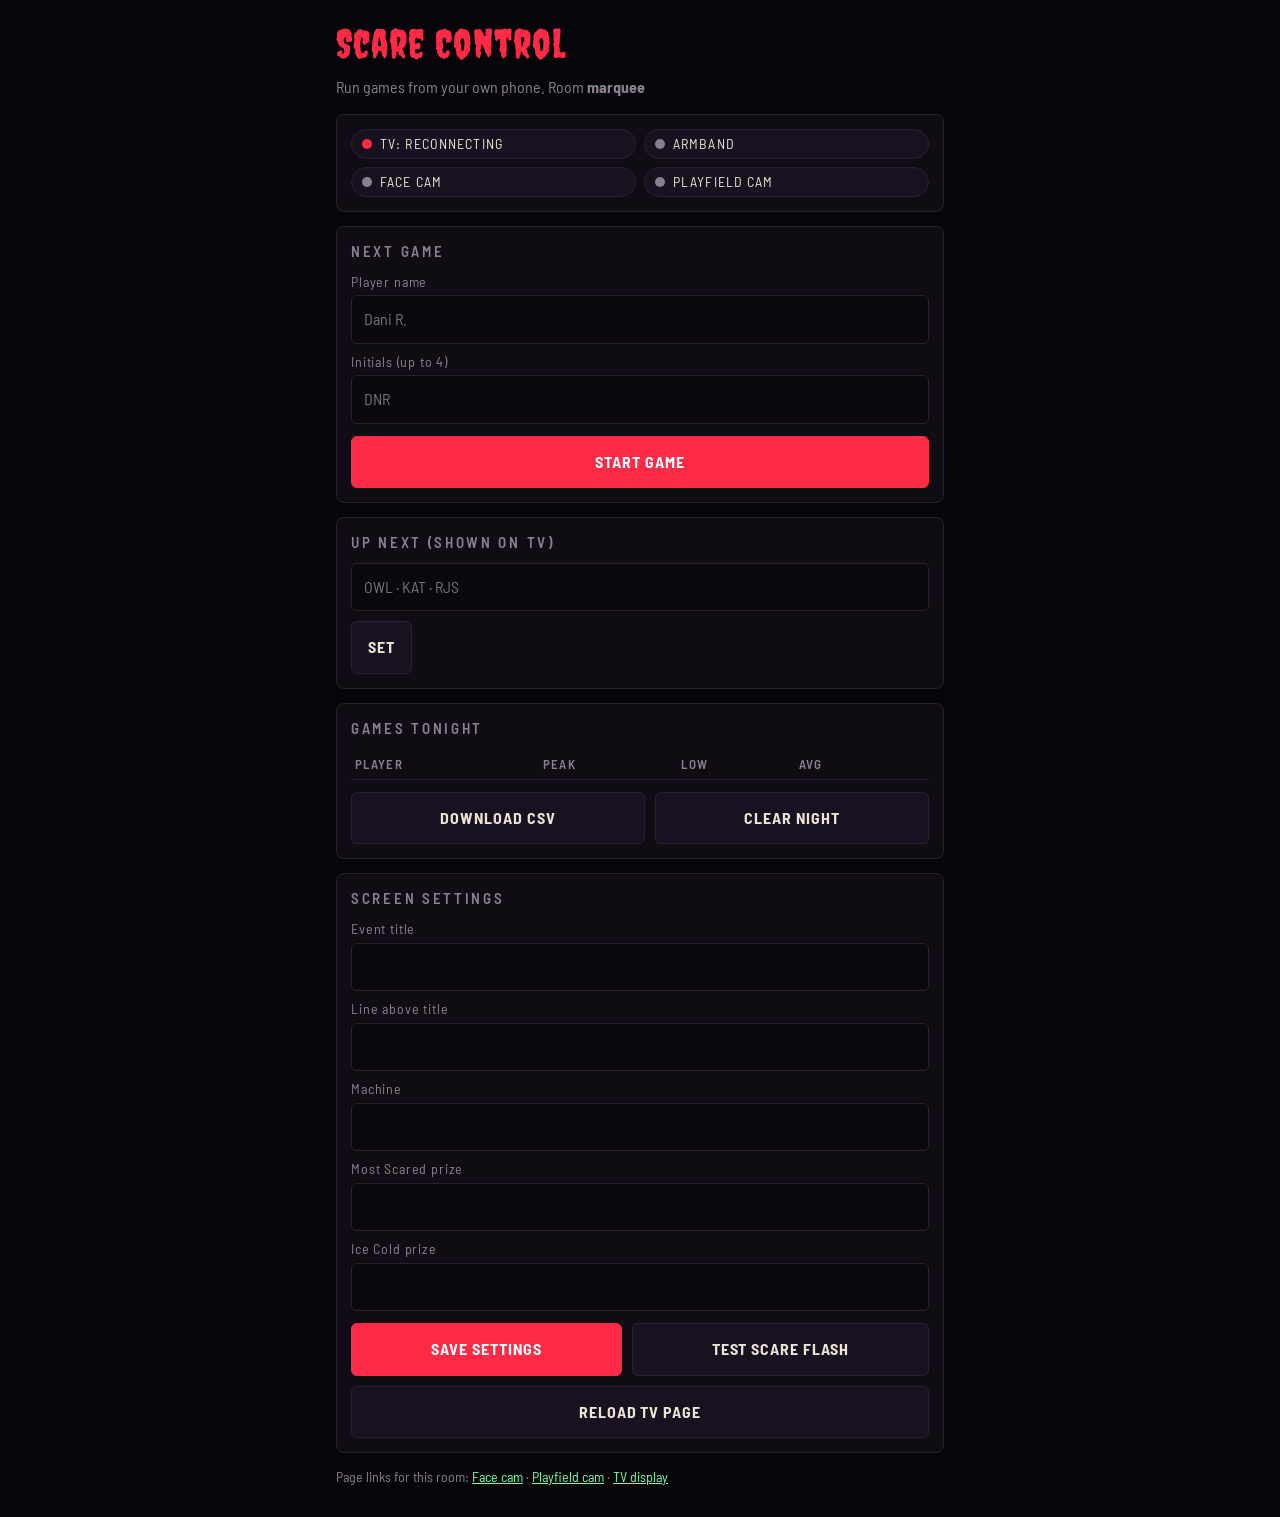
==== control.html @ bcbc5836 "Add PC-free scare mode web app Face cam, playfield cam, control and TV display pages that link over " ====
<!doctype html>
<html lang="en"><head>
<meta charset="utf-8"><meta name="viewport" content="width=device-width,initial-scale=1,viewport-fit=cover">
<title>Scare Mode · Control</title>
<link rel="stylesheet" href="https://fonts.googleapis.com/css2?family=Creepster&family=Big+Shoulders+Display:wght@900&family=Barlow+Semi+Condensed:wght@400;600;700&display=swap">
<link rel="stylesheet" href="phone.css">
<style>
.status{display:grid;grid-template-columns:1fr 1fr;gap:8px}
.now{font-family:"Big Shoulders Display",Impact,sans-serif;font-weight:900;font-size:34px;line-height:1.05;text-transform:uppercase}
.bpmline{display:flex;align-items:baseline;gap:10px}
.bpmline .big{font-size:72px}
</style>
</head><body>
<h1>Scare Control</h1>
<p class="sub">Run games from your own phone. Room <b id="room"></b></p>

<div class="card">
  <div class="status">
    <span class="pill" id="pTv"><i class="dot"></i><span>TV</span></span>
    <span class="pill" id="pBand"><i class="dot"></i><span>Armband</span></span>
    <span class="pill" id="pFace"><i class="dot"></i><span>Face cam</span></span>
    <span class="pill" id="pField"><i class="dot"></i><span>Playfield cam</span></span>
  </div>
</div>

<div class="card" id="idleCard">
  <h2>Next game</h2>
  <label for="name">Player name</label>
  <input id="name" autocomplete="off" placeholder="Dani R.">
  <label for="ini">Initials (up to 4)</label>
  <input id="ini" autocomplete="off" maxlength="4" placeholder="DNR" style="text-transform:uppercase">
  <div class="row" style="margin-top:12px"><button class="go" id="start">Start game</button></div>
</div>

<div class="card hide" id="liveCard">
  <h2>Now playing</h2>
  <div class="now" id="nowName"></div>
  <div class="bpmline"><div class="big" id="bpm">--</div><div class="muted">BPM now · peak <b id="peak">--</b> · <span id="time">0:00</span></div></div>
  <div class="row" style="margin-top:12px">
    <button class="cool" id="end">End game &amp; save</button>
    <button id="cancel">Discard</button>
  </div>
</div>

<div class="card">
  <h2>Up next (shown on TV)</h2>
  <div class="row"><input id="upNext" placeholder="OWL · KAT · RJS"><button id="saveNext" style="flex:0 0 auto">Set</button></div>
</div>

<div class="card">
  <h2>Games tonight</h2>
  <table><thead><tr><th>Player</th><th>Peak</th><th>Low</th><th>Avg</th><th></th></tr></thead><tbody id="games"></tbody></table>
  <div class="row" style="margin-top:12px">
    <button id="csv">Download CSV</button>
    <button id="clear">Clear night</button>
  </div>
</div>

<div class="card">
  <h2>Screen settings</h2>
  <label for="sEvent">Event title</label><input id="sEvent">
  <label for="sEyebrow">Line above title</label><input id="sEyebrow">
  <label for="sMachine">Machine</label><input id="sMachine">
  <label for="sPrizeHi">Most Scared prize</label><input id="sPrizeHi">
  <label for="sPrizeLo">Ice Cold prize</label><input id="sPrizeLo">
  <div class="row" style="margin-top:12px">
    <button class="go" id="saveSettings">Save settings</button>
    <button id="testScare">Test scare flash</button>
  </div>
  <div class="row" style="margin-top:10px"><button id="reloadTv">Reload TV page</button></div>
</div>

<p class="muted">Page links for this room: <a id="lFace">Face cam</a> · <a id="lField">Playfield cam</a> · <a id="lTv">TV display</a></p>

<script src="vendor/peerjs.min.js"></script>
<script src="common.js"></script>
<script>
const $ = id => document.getElementById(id);
$('room').textContent = SM.room;
$('lFace').href = SM.link('face.html'); $('lField').href = SM.link('field.html'); $('lTv').href = SM.link('display.html');
const BK = 'sm-backup-' + SM.room;
let S = null, synced = false, editing = false;
function pill(el, ok, text) { el.className = 'pill ' + (ok ? 'ok' : 'bad'); el.querySelector('span').textContent = text; }
const esc = s => String(s == null ? '' : s).replace(/[&<>"]/g, c => ({ '&': '&amp;', '<': '&lt;', '>': '&gt;', '"': '&quot;' }[c]));

const link = SM.client({
  role: 'control',
  onStatus: s => { pill($('pTv'), s === 'connected', 'TV: ' + s); if (s !== 'connected') synced = false; },
  onMessage: m => {
    if (m.t === 'state') {
      // If the TV lost its saved games (cleared browser), push our backup back
      let backup = null; try { backup = JSON.parse(localStorage.getItem(BK)); } catch (e) {}
      if (!synced && backup && (backup.updatedAt || 0) > (m.state.updatedAt || 0) && backup.games && backup.games.length > (m.state.games || []).length) {
        link.send({ t: 'restore', state: backup });
      }
      synced = true;
      S = m.state; try { localStorage.setItem(BK, JSON.stringify(S)); } catch (e) {}
      render(); live(m.live);
    } else if (m.t === 'live') live(m.live);
  }
});

function live(L) {
  if (!L) return;
  pill($('pBand'), L.band, L.band ? `Armband: ${L.bpm} bpm` : 'Armband: offline');
  pill($('pFace'), L.face, L.face ? 'Face cam: live' : 'Face cam: off');
  pill($('pField'), L.field, L.field ? 'Playfield cam: live' : 'Playfield cam: off');
  $('bpm').textContent = L.bpm || '--';
}

function render() {
  if (!S) return;
  const c = S.current;
  $('idleCard').classList.toggle('hide', !!c); $('liveCard').classList.toggle('hide', !c);
  if (c) { $('nowName').textContent = (c.name || '') + (c.ini ? ' · ' + c.ini : ''); $('peak').textContent = c.peak || '--'; }
  if (!editing) {
    $('sEvent').value = S.event; $('sEyebrow').value = S.eyebrow; $('sMachine').value = S.machine;
    $('sPrizeHi').value = S.prizeHi; $('sPrizeLo').value = S.prizeLo;
    if (document.activeElement !== $('upNext')) $('upNext').value = S.upNext || '';
  }
  const games = [...S.games].sort((a, b) => b.peak - a.peak);
  $('games').innerHTML = games.length ? games.map(g => `<tr><td>${esc(g.ini || '')} ${esc(g.name)}</td><td>${g.peak}</td><td>${g.low}</td><td>${g.avg}</td><td><button data-del="${g.id}">Delete</button></td></tr>`).join('')
    : '<tr><td colspan="5" class="muted">No games yet</td></tr>';
}
setInterval(() => { if (S && S.current) { const el = Math.floor((Date.now() - S.current.start) / 1000); $('time').textContent = `${Math.floor(el / 60)}:${String(el % 60).padStart(2, '0')}`; } }, 500);

$('games').onclick = e => { const id = e.target.dataset.del; if (id && confirm('Delete this game?')) link.send({ t: 'delete', id }); };
$('start').onclick = () => {
  const name = $('name').value.trim(), ini = $('ini').value.trim().toUpperCase();
  if (!name && !ini) { $('name').focus(); return; }
  if (!link.isConnected()) { alert('Not connected to the TV yet.'); return; }
  link.send({ t: 'start', name, ini }); $('name').value = ''; $('ini').value = '';
};
$('end').onclick = () => link.send({ t: 'end' });
$('cancel').onclick = () => { if (confirm('Discard this game without saving?')) link.send({ t: 'cancel' }); };
$('saveNext').onclick = () => link.send({ t: 'settings', upNext: $('upNext').value.trim() });
$('clear').onclick = () => { if (confirm('Clear every game from tonight? Download the CSV first if you need it.')) link.send({ t: 'clear' }); };
$('testScare').onclick = () => link.send({ t: 'testScare' });
$('reloadTv').onclick = () => link.send({ t: 'reload' });
['sEvent', 'sEyebrow', 'sMachine', 'sPrizeHi', 'sPrizeLo'].forEach(id => { $(id).onfocus = () => editing = true; });
$('saveSettings').onclick = () => {
  editing = false;
  link.send({ t: 'settings', event: $('sEvent').value, eyebrow: $('sEyebrow').value, machine: $('sMachine').value, prizeHi: $('sPrizeHi').value, prizeLo: $('sPrizeLo').value });
};
$('csv').onclick = () => {
  if (!S) return;
  const rows = [['initials', 'name', 'peak_bpm', 'low_bpm', 'avg_bpm', 'seconds', 'ended_at']].concat(
    S.games.map(g => [g.ini, g.name, g.peak, g.low, g.avg, g.dur, new Date(g.at).toISOString()]));
  const csv = rows.map(r => r.map(v => `"${String(v ?? '').replace(/"/g, '""')}"`).join(',')).join('\n');
  const a = document.createElement('a'); a.href = URL.createObjectURL(new Blob([csv], { type: 'text/csv' }));
  a.download = `scare-mode-${SM.room}-${new Date().toISOString().slice(0, 10)}.csv`; a.click();
};
</script>
</body></html>
---- phone.css ----
:root{--void:#060509;--crypt:#100c13;--crypt-2:#181220;--line:#2a2130;--bone:#ece4d6;--ash:#8a7f8f;--blood:#ff2a45;--ember:#ff8a3d;--ecto:#6dffb0;color-scheme:dark}
*{box-sizing:border-box}
html,body{margin:0;background:var(--void);color:var(--bone);font:16px/1.4 "Barlow Semi Condensed","Arial Narrow",system-ui,sans-serif}
body{padding:16px;padding-top:max(16px,env(safe-area-inset-top));padding-bottom:max(16px,env(safe-area-inset-bottom));max-width:640px;margin:0 auto}
h1{font-family:"Creepster",Impact,fantasy;color:var(--blood);font-weight:400;font-size:40px;margin:0 0 4px;letter-spacing:1px}
.sub{color:var(--ash);margin:0 0 16px}
.card{background:var(--crypt);border:1px solid var(--line);border-radius:8px;padding:14px;margin-bottom:14px}
.card h2{margin:0 0 10px;font-size:15px;letter-spacing:.18em;text-transform:uppercase;color:var(--ash);font-weight:600}
button{font:inherit;font-weight:700;letter-spacing:.06em;text-transform:uppercase;border:0;border-radius:6px;padding:14px 16px;background:var(--crypt-2);color:var(--bone);border:1px solid var(--line);cursor:pointer;min-height:48px}
button.go{background:var(--blood);border-color:var(--blood);color:#fff}
button.cool{background:var(--ecto);border-color:var(--ecto);color:var(--void)}
button:disabled{opacity:.4}
.row{display:flex;gap:10px;flex-wrap:wrap;align-items:center}
.row>*{flex:1 1 auto}
input,select{font:inherit;width:100%;padding:12px;border-radius:6px;border:1px solid var(--line);background:#0a080d;color:var(--bone);min-height:48px}
label{display:block;font-size:14px;color:var(--ash);margin:8px 0 4px;letter-spacing:.06em}
.pill{display:inline-flex;align-items:center;gap:8px;font-size:14px;letter-spacing:.08em;text-transform:uppercase;padding:4px 10px;border-radius:99px;background:var(--crypt-2);border:1px solid var(--line)}
.dot{width:10px;height:10px;border-radius:50%;background:var(--ash)}
.ok .dot{background:var(--ecto);box-shadow:0 0 8px var(--ecto)}
.bad .dot{background:var(--blood)}
.warn .dot{background:var(--ember)}
video{width:100%;border-radius:8px;background:#000;display:block}
.big{font-family:"Big Shoulders Display",Impact,sans-serif;font-weight:900;font-size:96px;line-height:.9;color:var(--blood)}
.muted{color:var(--ash);font-size:14px}
.hide{display:none!important}
table{width:100%;border-collapse:collapse;font-size:15px}
td,th{padding:6px 4px;border-bottom:1px solid var(--line);text-align:left}
th{color:var(--ash);font-weight:600;font-size:13px;letter-spacing:.1em;text-transform:uppercase}
td button{min-height:0;padding:6px 10px;font-size:12px}
a{color:var(--ecto)}
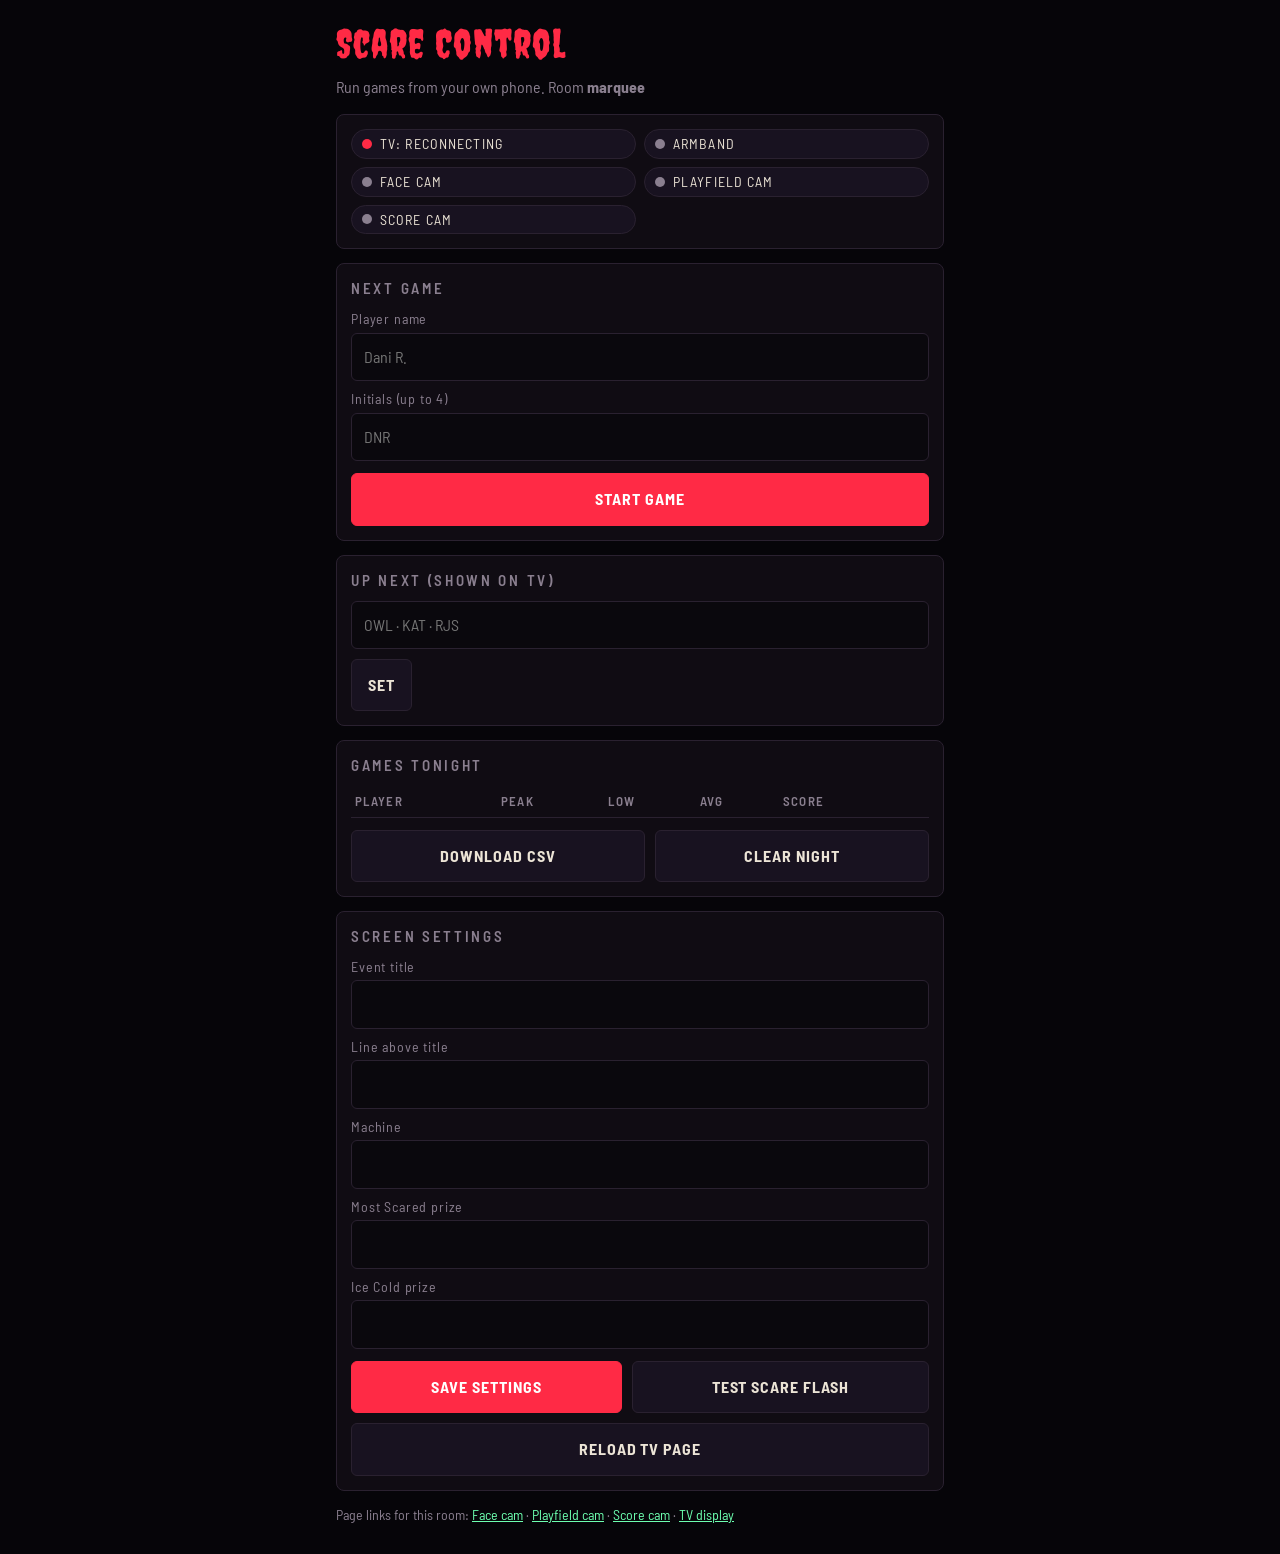
==== commit ca7a84c6: "Add score cam: in-browser score reading from the backbox display New score.html phone page reads the" ====
--- a/control.html
+++ b/control.html
@@ -20,6 +20,7 @@
     <span class="pill" id="pBand"><i class="dot"></i><span>Armband</span></span>
     <span class="pill" id="pFace"><i class="dot"></i><span>Face cam</span></span>
     <span class="pill" id="pField"><i class="dot"></i><span>Playfield cam</span></span>
+    <span class="pill" id="pScore"><i class="dot"></i><span>Score cam</span></span>
   </div>
 </div>
 
@@ -36,6 +37,8 @@
   <h2>Now playing</h2>
   <div class="now" id="nowName"></div>
   <div class="bpmline"><div class="big" id="bpm">--</div><div class="muted">BPM now · peak <b id="peak">--</b> · <span id="time">0:00</span></div></div>
+  <div class="muted">Score <b id="liveScore" style="color:var(--ecto);font-size:20px">--</b></div>
+  <div class="row" style="margin-top:8px"><input id="fixScore" inputmode="numeric" autocomplete="off" placeholder="Correct the score (optional)"><button id="setScore" style="flex:0 0 auto">Set</button></div>
   <div class="row" style="margin-top:12px">
     <button class="cool" id="end">End game &amp; save</button>
     <button id="cancel">Discard</button>
@@ -49,7 +52,7 @@
 
 <div class="card">
   <h2>Games tonight</h2>
-  <table><thead><tr><th>Player</th><th>Peak</th><th>Low</th><th>Avg</th><th></th></tr></thead><tbody id="games"></tbody></table>
+  <table><thead><tr><th>Player</th><th>Peak</th><th>Low</th><th>Avg</th><th>Score</th><th></th></tr></thead><tbody id="games"></tbody></table>
   <div class="row" style="margin-top:12px">
     <button id="csv">Download CSV</button>
     <button id="clear">Clear night</button>
@@ -70,14 +73,14 @@
   <div class="row" style="margin-top:10px"><button id="reloadTv">Reload TV page</button></div>
 </div>
 
-<p class="muted">Page links for this room: <a id="lFace">Face cam</a> · <a id="lField">Playfield cam</a> · <a id="lTv">TV display</a></p>
+<p class="muted">Page links for this room: <a id="lFace">Face cam</a> · <a id="lField">Playfield cam</a> · <a id="lScore">Score cam</a> · <a id="lTv">TV display</a></p>
 
 <script src="vendor/peerjs.min.js"></script>
 <script src="common.js"></script>
 <script>
 const $ = id => document.getElementById(id);
 $('room').textContent = SM.room;
-$('lFace').href = SM.link('face.html'); $('lField').href = SM.link('field.html'); $('lTv').href = SM.link('display.html');
+$('lFace').href = SM.link('face.html'); $('lField').href = SM.link('field.html'); $('lScore').href = SM.link('score.html'); $('lTv').href = SM.link('display.html');
 const BK = 'sm-backup-' + SM.room;
 let S = null, synced = false, editing = false;
 function pill(el, ok, text) { el.className = 'pill ' + (ok ? 'ok' : 'bad'); el.querySelector('span').textContent = text; }
@@ -105,7 +108,9 @@
   pill($('pBand'), L.band, L.band ? `Armband: ${L.bpm} bpm` : 'Armband: offline');
   pill($('pFace'), L.face, L.face ? 'Face cam: live' : 'Face cam: off');
   pill($('pField'), L.field, L.field ? 'Playfield cam: live' : 'Playfield cam: off');
+  pill($('pScore'), L.scoreCam, L.scoreCam ? 'Score cam: live' : 'Score cam: off');
   $('bpm').textContent = L.bpm || '--';
+  $('liveScore').textContent = L.score == null ? '--' : L.score.toLocaleString('en-US');
 }
 
 function render() {
@@ -119,8 +124,8 @@
     if (document.activeElement !== $('upNext')) $('upNext').value = S.upNext || '';
   }
   const games = [...S.games].sort((a, b) => b.peak - a.peak);
-  $('games').innerHTML = games.length ? games.map(g => `<tr><td>${esc(g.ini || '')} ${esc(g.name)}</td><td>${g.peak}</td><td>${g.low}</td><td>${g.avg}</td><td><button data-del="${g.id}">Delete</button></td></tr>`).join('')
-    : '<tr><td colspan="5" class="muted">No games yet</td></tr>';
+  $('games').innerHTML = games.length ? games.map(g => `<tr><td>${esc(g.ini || '')} ${esc(g.name)}</td><td>${g.peak}</td><td>${g.low}</td><td>${g.avg}</td><td>${g.score == null ? '' : Number(g.score).toLocaleString('en-US')}</td><td><button data-del="${g.id}">Delete</button></td></tr>`).join('')
+    : '<tr><td colspan="6" class="muted">No games yet</td></tr>';
 }
 setInterval(() => { if (S && S.current) { const el = Math.floor((Date.now() - S.current.start) / 1000); $('time').textContent = `${Math.floor(el / 60)}:${String(el % 60).padStart(2, '0')}`; } }, 500);
 
@@ -132,6 +137,7 @@
   link.send({ t: 'start', name, ini }); $('name').value = ''; $('ini').value = '';
 };
 $('end').onclick = () => link.send({ t: 'end' });
+$('setScore').onclick = () => { const v = $('fixScore').value.replace(/\D/g, ''); if (!v) return; link.send({ t: 'setScore', v: Number(v) }); $('fixScore').value = ''; };
 $('cancel').onclick = () => { if (confirm('Discard this game without saving?')) link.send({ t: 'cancel' }); };
 $('saveNext').onclick = () => link.send({ t: 'settings', upNext: $('upNext').value.trim() });
 $('clear').onclick = () => { if (confirm('Clear every game from tonight? Download the CSV first if you need it.')) link.send({ t: 'clear' }); };
@@ -144,8 +150,8 @@
 };
 $('csv').onclick = () => {
   if (!S) return;
-  const rows = [['initials', 'name', 'peak_bpm', 'low_bpm', 'avg_bpm', 'seconds', 'ended_at']].concat(
-    S.games.map(g => [g.ini, g.name, g.peak, g.low, g.avg, g.dur, new Date(g.at).toISOString()]));
+  const rows = [['initials', 'name', 'peak_bpm', 'low_bpm', 'avg_bpm', 'score', 'modes', 'seconds', 'ended_at']].concat(
+    S.games.map(g => [g.ini, g.name, g.peak, g.low, g.avg, g.score ?? '', Object.entries(g.modes || {}).map(([k, n]) => n > 1 ? `${k} x${n}` : k).join('; '), g.dur, new Date(g.at).toISOString()]));
   const csv = rows.map(r => r.map(v => `"${String(v ?? '').replace(/"/g, '""')}"`).join(',')).join('\n');
   const a = document.createElement('a'); a.href = URL.createObjectURL(new Blob([csv], { type: 'text/csv' }));
   a.download = `scare-mode-${SM.room}-${new Date().toISOString().slice(0, 10)}.csv`; a.click();
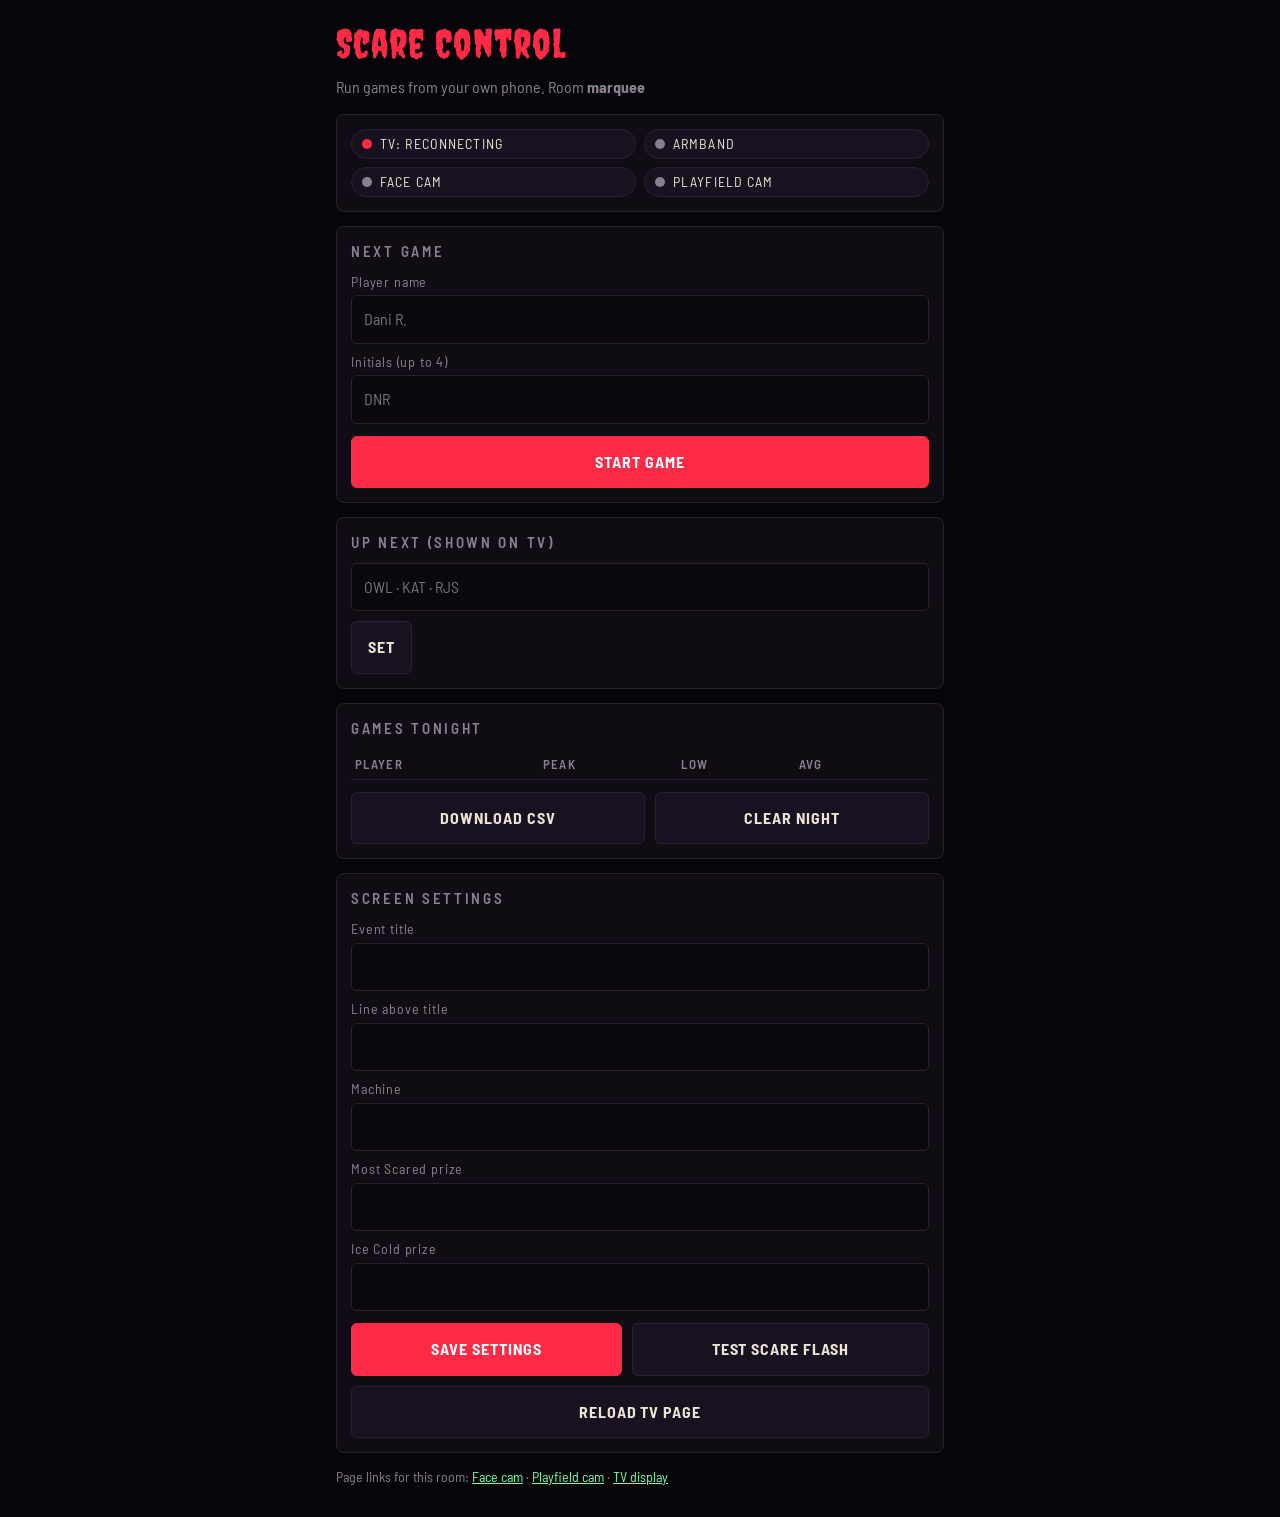
==== commit b5098d2d: "Add Marquee Arcade favicon and home-screen icon to all pages Co-Authored-By: Claude Opus 5.5 <norepl" ====
--- a/control.html
+++ b/control.html
@@ -1,5 +1,6 @@
 <!doctype html>
 <html lang="en"><head>
+<link rel="icon" href="favicon.ico" sizes="any"><link rel="icon" type="image/png" href="icon-192.png"><link rel="apple-touch-icon" href="apple-touch-icon.png">
 <meta charset="utf-8"><meta name="viewport" content="width=device-width,initial-scale=1,viewport-fit=cover">
 <title>Scare Mode · Control</title>
 <link rel="stylesheet" href="https://fonts.googleapis.com/css2?family=Creepster&family=Big+Shoulders+Display:wght@900&family=Barlow+Semi+Condensed:wght@400;600;700&display=swap">
@@ -20,7 +21,6 @@
     <span class="pill" id="pBand"><i class="dot"></i><span>Armband</span></span>
     <span class="pill" id="pFace"><i class="dot"></i><span>Face cam</span></span>
     <span class="pill" id="pField"><i class="dot"></i><span>Playfield cam</span></span>
-    <span class="pill" id="pScore"><i class="dot"></i><span>Score cam</span></span>
   </div>
 </div>
 
@@ -37,8 +37,6 @@
   <h2>Now playing</h2>
   <div class="now" id="nowName"></div>
   <div class="bpmline"><div class="big" id="bpm">--</div><div class="muted">BPM now · peak <b id="peak">--</b> · <span id="time">0:00</span></div></div>
-  <div class="muted">Score <b id="liveScore" style="color:var(--ecto);font-size:20px">--</b></div>
-  <div class="row" style="margin-top:8px"><input id="fixScore" inputmode="numeric" autocomplete="off" placeholder="Correct the score (optional)"><button id="setScore" style="flex:0 0 auto">Set</button></div>
   <div class="row" style="margin-top:12px">
     <button class="cool" id="end">End game &amp; save</button>
     <button id="cancel">Discard</button>
@@ -52,7 +50,7 @@
 
 <div class="card">
   <h2>Games tonight</h2>
-  <table><thead><tr><th>Player</th><th>Peak</th><th>Low</th><th>Avg</th><th>Score</th><th></th></tr></thead><tbody id="games"></tbody></table>
+  <table><thead><tr><th>Player</th><th>Peak</th><th>Low</th><th>Avg</th><th></th></tr></thead><tbody id="games"></tbody></table>
   <div class="row" style="margin-top:12px">
     <button id="csv">Download CSV</button>
     <button id="clear">Clear night</button>
@@ -73,14 +71,14 @@
   <div class="row" style="margin-top:10px"><button id="reloadTv">Reload TV page</button></div>
 </div>
 
-<p class="muted">Page links for this room: <a id="lFace">Face cam</a> · <a id="lField">Playfield cam</a> · <a id="lScore">Score cam</a> · <a id="lTv">TV display</a></p>
+<p class="muted">Page links for this room: <a id="lFace">Face cam</a> · <a id="lField">Playfield cam</a> · <a id="lTv">TV display</a></p>
 
 <script src="vendor/peerjs.min.js"></script>
 <script src="common.js"></script>
 <script>
 const $ = id => document.getElementById(id);
 $('room').textContent = SM.room;
-$('lFace').href = SM.link('face.html'); $('lField').href = SM.link('field.html'); $('lScore').href = SM.link('score.html'); $('lTv').href = SM.link('display.html');
+$('lFace').href = SM.link('face.html'); $('lField').href = SM.link('field.html'); $('lTv').href = SM.link('display.html');
 const BK = 'sm-backup-' + SM.room;
 let S = null, synced = false, editing = false;
 function pill(el, ok, text) { el.className = 'pill ' + (ok ? 'ok' : 'bad'); el.querySelector('span').textContent = text; }
@@ -108,9 +106,7 @@
   pill($('pBand'), L.band, L.band ? `Armband: ${L.bpm} bpm` : 'Armband: offline');
   pill($('pFace'), L.face, L.face ? 'Face cam: live' : 'Face cam: off');
   pill($('pField'), L.field, L.field ? 'Playfield cam: live' : 'Playfield cam: off');
-  pill($('pScore'), L.scoreCam, L.scoreCam ? 'Score cam: live' : 'Score cam: off');
   $('bpm').textContent = L.bpm || '--';
-  $('liveScore').textContent = L.score == null ? '--' : L.score.toLocaleString('en-US');
 }
 
 function render() {
@@ -124,8 +120,8 @@
     if (document.activeElement !== $('upNext')) $('upNext').value = S.upNext || '';
   }
   const games = [...S.games].sort((a, b) => b.peak - a.peak);
-  $('games').innerHTML = games.length ? games.map(g => `<tr><td>${esc(g.ini || '')} ${esc(g.name)}</td><td>${g.peak}</td><td>${g.low}</td><td>${g.avg}</td><td>${g.score == null ? '' : Number(g.score).toLocaleString('en-US')}</td><td><button data-del="${g.id}">Delete</button></td></tr>`).join('')
-    : '<tr><td colspan="6" class="muted">No games yet</td></tr>';
+  $('games').innerHTML = games.length ? games.map(g => `<tr><td>${esc(g.ini || '')} ${esc(g.name)}</td><td>${g.peak}</td><td>${g.low}</td><td>${g.avg}</td><td><button data-del="${g.id}">Delete</button></td></tr>`).join('')
+    : '<tr><td colspan="5" class="muted">No games yet</td></tr>';
 }
 setInterval(() => { if (S && S.current) { const el = Math.floor((Date.now() - S.current.start) / 1000); $('time').textContent = `${Math.floor(el / 60)}:${String(el % 60).padStart(2, '0')}`; } }, 500);
 
@@ -137,7 +133,6 @@
   link.send({ t: 'start', name, ini }); $('name').value = ''; $('ini').value = '';
 };
 $('end').onclick = () => link.send({ t: 'end' });
-$('setScore').onclick = () => { const v = $('fixScore').value.replace(/\D/g, ''); if (!v) return; link.send({ t: 'setScore', v: Number(v) }); $('fixScore').value = ''; };
 $('cancel').onclick = () => { if (confirm('Discard this game without saving?')) link.send({ t: 'cancel' }); };
 $('saveNext').onclick = () => link.send({ t: 'settings', upNext: $('upNext').value.trim() });
 $('clear').onclick = () => { if (confirm('Clear every game from tonight? Download the CSV first if you need it.')) link.send({ t: 'clear' }); };
@@ -150,8 +145,8 @@
 };
 $('csv').onclick = () => {
   if (!S) return;
-  const rows = [['initials', 'name', 'peak_bpm', 'low_bpm', 'avg_bpm', 'score', 'modes', 'seconds', 'ended_at']].concat(
-    S.games.map(g => [g.ini, g.name, g.peak, g.low, g.avg, g.score ?? '', Object.entries(g.modes || {}).map(([k, n]) => n > 1 ? `${k} x${n}` : k).join('; '), g.dur, new Date(g.at).toISOString()]));
+  const rows = [['initials', 'name', 'peak_bpm', 'low_bpm', 'avg_bpm', 'seconds', 'ended_at']].concat(
+    S.games.map(g => [g.ini, g.name, g.peak, g.low, g.avg, g.dur, new Date(g.at).toISOString()]));
   const csv = rows.map(r => r.map(v => `"${String(v ?? '').replace(/"/g, '""')}"`).join(',')).join('\n');
   const a = document.createElement('a'); a.href = URL.createObjectURL(new Blob([csv], { type: 'text/csv' }));
   a.download = `scare-mode-${SM.room}-${new Date().toISOString().slice(0, 10)}.csv`; a.click();
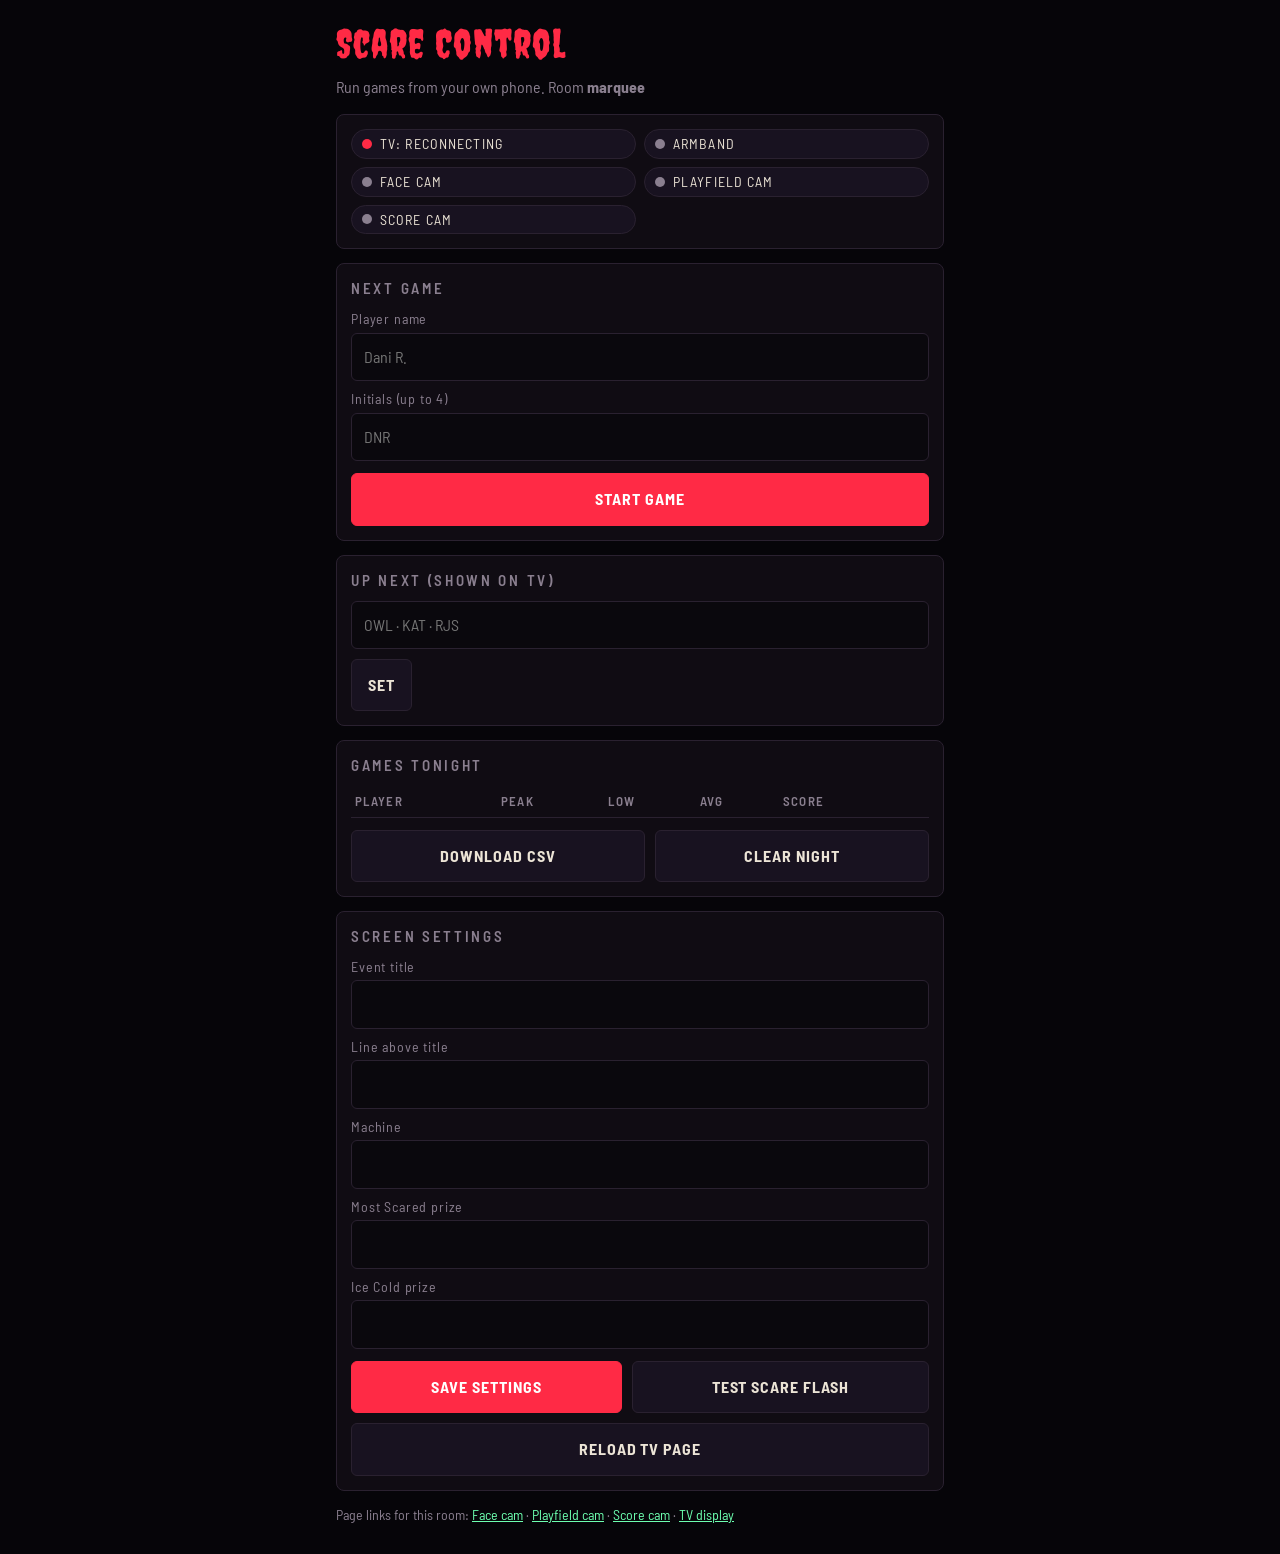
==== commit 745fb2cb: "Merge main into score cam branch; match new phone-page conventions Resolve display.html conflict (ke" ====
--- a/control.html
+++ b/control.html
@@ -21,6 +21,7 @@
     <span class="pill" id="pBand"><i class="dot"></i><span>Armband</span></span>
     <span class="pill" id="pFace"><i class="dot"></i><span>Face cam</span></span>
     <span class="pill" id="pField"><i class="dot"></i><span>Playfield cam</span></span>
+    <span class="pill" id="pScore"><i class="dot"></i><span>Score cam</span></span>
   </div>
 </div>
 
@@ -37,6 +38,8 @@
   <h2>Now playing</h2>
   <div class="now" id="nowName"></div>
   <div class="bpmline"><div class="big" id="bpm">--</div><div class="muted">BPM now · peak <b id="peak">--</b> · <span id="time">0:00</span></div></div>
+  <div class="muted">Score <b id="liveScore" style="color:var(--ecto);font-size:20px">--</b></div>
+  <div class="row" style="margin-top:8px"><input id="fixScore" inputmode="numeric" autocomplete="off" placeholder="Correct the score (optional)"><button id="setScore" style="flex:0 0 auto">Set</button></div>
   <div class="row" style="margin-top:12px">
     <button class="cool" id="end">End game &amp; save</button>
     <button id="cancel">Discard</button>
@@ -50,7 +53,7 @@
 
 <div class="card">
   <h2>Games tonight</h2>
-  <table><thead><tr><th>Player</th><th>Peak</th><th>Low</th><th>Avg</th><th></th></tr></thead><tbody id="games"></tbody></table>
+  <table><thead><tr><th>Player</th><th>Peak</th><th>Low</th><th>Avg</th><th>Score</th><th></th></tr></thead><tbody id="games"></tbody></table>
   <div class="row" style="margin-top:12px">
     <button id="csv">Download CSV</button>
     <button id="clear">Clear night</button>
@@ -71,14 +74,14 @@
   <div class="row" style="margin-top:10px"><button id="reloadTv">Reload TV page</button></div>
 </div>
 
-<p class="muted">Page links for this room: <a id="lFace">Face cam</a> · <a id="lField">Playfield cam</a> · <a id="lTv">TV display</a></p>
+<p class="muted">Page links for this room: <a id="lFace">Face cam</a> · <a id="lField">Playfield cam</a> · <a id="lScore">Score cam</a> · <a id="lTv">TV display</a></p>
 
 <script src="vendor/peerjs.min.js"></script>
 <script src="common.js"></script>
 <script>
 const $ = id => document.getElementById(id);
 $('room').textContent = SM.room;
-$('lFace').href = SM.link('face.html'); $('lField').href = SM.link('field.html'); $('lTv').href = SM.link('display.html');
+$('lFace').href = SM.link('face.html'); $('lField').href = SM.link('field.html'); $('lScore').href = SM.link('score.html'); $('lTv').href = SM.link('display.html');
 const BK = 'sm-backup-' + SM.room;
 let S = null, synced = false, editing = false;
 function pill(el, ok, text) { el.className = 'pill ' + (ok ? 'ok' : 'bad'); el.querySelector('span').textContent = text; }
@@ -106,7 +109,9 @@
   pill($('pBand'), L.band, L.band ? `Armband: ${L.bpm} bpm` : 'Armband: offline');
   pill($('pFace'), L.face, L.face ? 'Face cam: live' : 'Face cam: off');
   pill($('pField'), L.field, L.field ? 'Playfield cam: live' : 'Playfield cam: off');
+  pill($('pScore'), L.scoreCam, L.scoreCam ? 'Score cam: live' : 'Score cam: off');
   $('bpm').textContent = L.bpm || '--';
+  $('liveScore').textContent = L.score == null ? '--' : L.score.toLocaleString('en-US');
 }
 
 function render() {
@@ -120,8 +125,8 @@
     if (document.activeElement !== $('upNext')) $('upNext').value = S.upNext || '';
   }
   const games = [...S.games].sort((a, b) => b.peak - a.peak);
-  $('games').innerHTML = games.length ? games.map(g => `<tr><td>${esc(g.ini || '')} ${esc(g.name)}</td><td>${g.peak}</td><td>${g.low}</td><td>${g.avg}</td><td><button data-del="${g.id}">Delete</button></td></tr>`).join('')
-    : '<tr><td colspan="5" class="muted">No games yet</td></tr>';
+  $('games').innerHTML = games.length ? games.map(g => `<tr><td>${esc(g.ini || '')} ${esc(g.name)}</td><td>${g.peak}</td><td>${g.low}</td><td>${g.avg}</td><td>${g.score == null ? '' : Number(g.score).toLocaleString('en-US')}</td><td><button data-del="${g.id}">Delete</button></td></tr>`).join('')
+    : '<tr><td colspan="6" class="muted">No games yet</td></tr>';
 }
 setInterval(() => { if (S && S.current) { const el = Math.floor((Date.now() - S.current.start) / 1000); $('time').textContent = `${Math.floor(el / 60)}:${String(el % 60).padStart(2, '0')}`; } }, 500);
 
@@ -133,6 +138,7 @@
   link.send({ t: 'start', name, ini }); $('name').value = ''; $('ini').value = '';
 };
 $('end').onclick = () => link.send({ t: 'end' });
+$('setScore').onclick = () => { const v = $('fixScore').value.replace(/\D/g, ''); if (!v) return; link.send({ t: 'setScore', v: Number(v) }); $('fixScore').value = ''; };
 $('cancel').onclick = () => { if (confirm('Discard this game without saving?')) link.send({ t: 'cancel' }); };
 $('saveNext').onclick = () => link.send({ t: 'settings', upNext: $('upNext').value.trim() });
 $('clear').onclick = () => { if (confirm('Clear every game from tonight? Download the CSV first if you need it.')) link.send({ t: 'clear' }); };
@@ -145,8 +151,8 @@
 };
 $('csv').onclick = () => {
   if (!S) return;
-  const rows = [['initials', 'name', 'peak_bpm', 'low_bpm', 'avg_bpm', 'seconds', 'ended_at']].concat(
-    S.games.map(g => [g.ini, g.name, g.peak, g.low, g.avg, g.dur, new Date(g.at).toISOString()]));
+  const rows = [['initials', 'name', 'peak_bpm', 'low_bpm', 'avg_bpm', 'score', 'modes', 'seconds', 'ended_at']].concat(
+    S.games.map(g => [g.ini, g.name, g.peak, g.low, g.avg, g.score ?? '', Object.entries(g.modes || {}).map(([k, n]) => n > 1 ? `${k} x${n}` : k).join('; '), g.dur, new Date(g.at).toISOString()]));
   const csv = rows.map(r => r.map(v => `"${String(v ?? '').replace(/"/g, '""')}"`).join(',')).join('\n');
   const a = document.createElement('a'); a.href = URL.createObjectURL(new Blob([csv], { type: 'text/csv' }));
   a.download = `scare-mode-${SM.room}-${new Date().toISOString().slice(0, 10)}.csv`; a.click();
